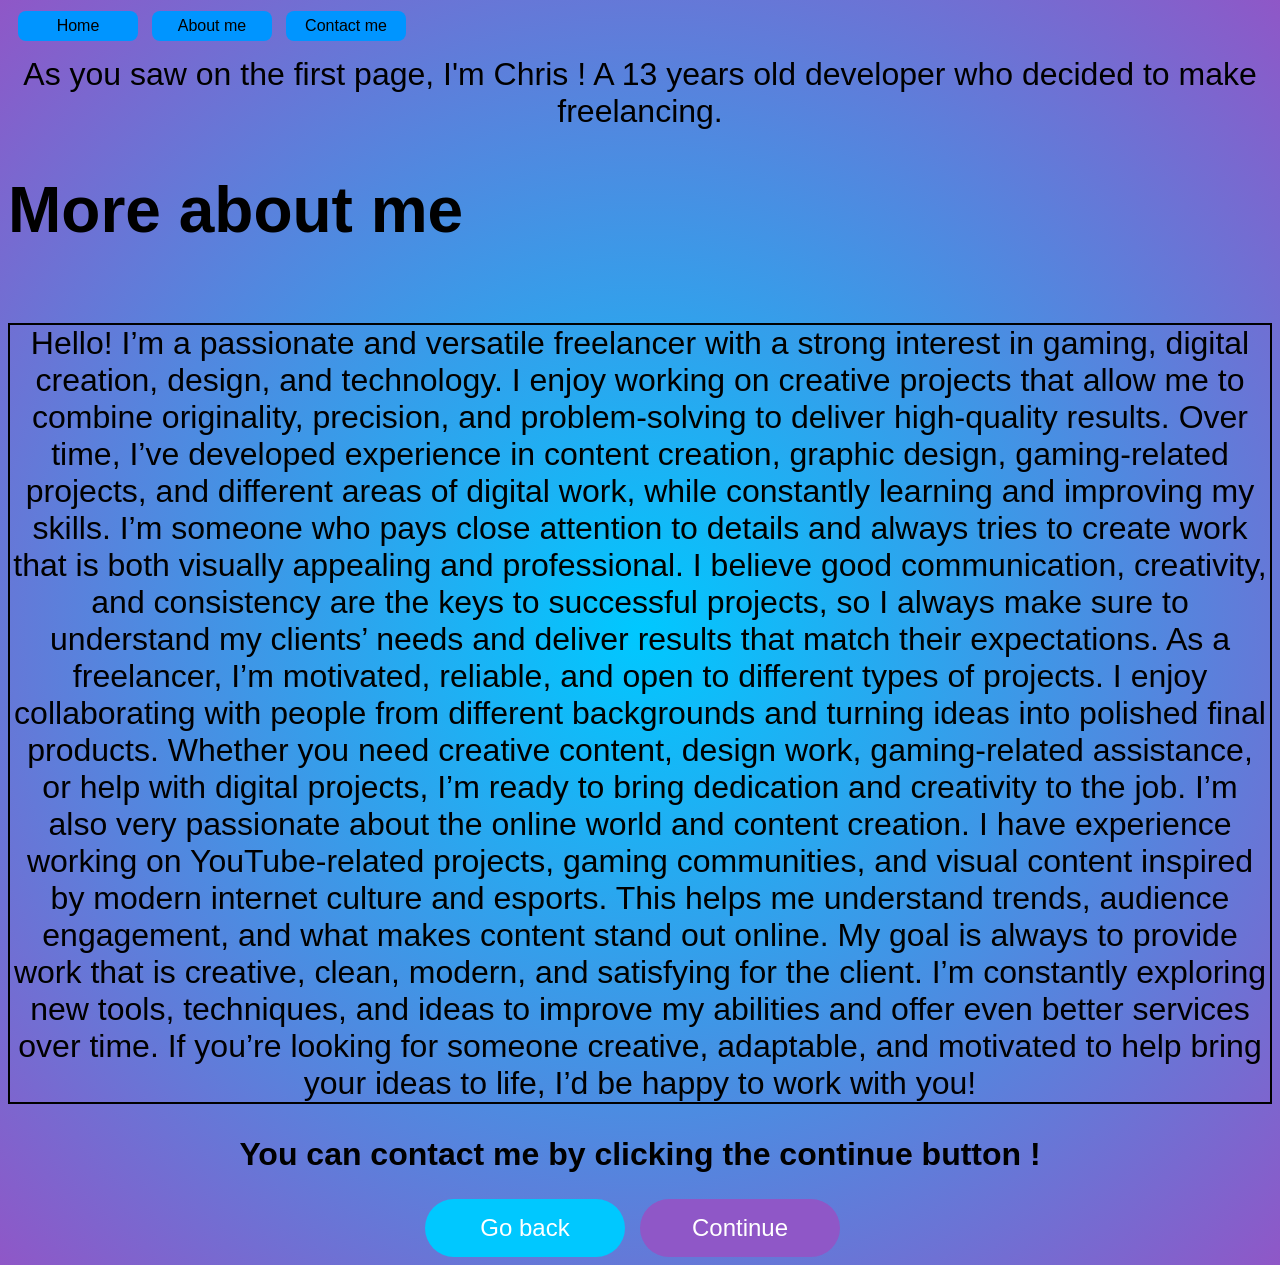
==== page2.html @ 94ecfca2 "Initial commit" ====
<!DOCTYPE html>
<html lang="en">
<head>
    <meta charset="UTF-8">
    <meta name="viewport" content="width=device-width, initial-scale=1.0">
    <link rel="stylesheet" href="style.css">
    <link rel="icon" href="./logo.png">
    <title>Page on development !</title>
</head>

<body>
     <header>
<a href="index.html"><div class="box" id="box4"><button class="page">Home</button></div></div></a>
<a href="page2.html"><div class="box" id="box5"><button class="page">About me</button></div></div></a>
<a href="page2.html"><div class="box" id="box6"><button class="page">Contact me</button></div></div></a>
 </header>

    <p>As you saw on the first page, I'm Chris ! 
        A 13 years old developer who decided to make freelancing.
    </p>

    <h1 class="title" id="moreabt">More about me</h1>

    <br>

    <p id="paragraph">Hello! I’m a passionate and versatile freelancer with a strong interest in gaming, digital creation, design, and technology. I enjoy working on creative projects that allow me to combine originality, precision, and problem-solving to deliver high-quality results. Over time, I’ve developed experience in content creation, graphic design, gaming-related projects, and different areas of digital work, while constantly learning and improving my skills.

I’m someone who pays close attention to details and always tries to create work that is both visually appealing and professional. I believe good communication, creativity, and consistency are the keys to successful projects, so I always make sure to understand my clients’ needs and deliver results that match their expectations.

As a freelancer, I’m motivated, reliable, and open to different types of projects. I enjoy collaborating with people from different backgrounds and turning ideas into polished final products. Whether you need creative content, design work, gaming-related assistance, or help with digital projects, I’m ready to bring dedication and creativity to the job.

I’m also very passionate about the online world and content creation. I have experience working on YouTube-related projects, gaming communities, and visual content inspired by modern internet culture and esports. This helps me understand trends, audience engagement, and what makes content stand out online.

My goal is always to provide work that is creative, clean, modern, and satisfying for the client. I’m constantly exploring new tools, techniques, and ideas to improve my abilities and offer even better services over time.

If you’re looking for someone creative, adaptable, and motivated to help bring your ideas to life, I’d be happy to work with you!
</p>


<h2 style="font-family: 'Segoe UI', Tahoma, Geneva, Verdana, sans-serif; font-size: 2rem; text-align: center;">You can contact me by clicking the continue button !</h2>

    <div class="divbutton">
    <a href="./index.html"><button class="button" id="back">Go back</button></a>
    <button class="button" id="continue">Continue</button>
    </div>
    
</body>
</html>
---- style.css ----
#Welcome{

    color: rgb(98, 0, 255);
    display: flexbox;
    justify-items: end;
    
   
    
}

.title{
    text-align: left;
    font-family: 'Lucida Sans', 'Lucida Sans Regular', 'Lucida Grande', 'Lucida Sans Unicode', Geneva, Verdana, sans-serif;
    font-size: 4rem;
    font-style: bold;
}


p{
    
    margin-top: 15px;
    text-align: center;
    font-family: 'Segoe UI', Tahoma, Geneva, Verdana, sans-serif;
    font-size: 2rem;
}

#paragraph{
    border: 2px, solid black;
}

ul{
    text-align: center;
    font-size: 30px;
    font-family: 'Segoe UI', Tahoma, Geneva, Verdana, sans-serif;
    
}

#chrispic{
   
    width: 250px;
    border-radius: 3000px;
    display: block;
   animation: float 3s ease-in-out infinite;
   margin-left: auto;
   margin-right: auto;
}

 @keyframes float {
            0% {
                transform: translateY(0);
            }

            50% {
                transform: translateY(-20px);
            }

            100% {
                transform: translateY(0);
            }
        }

body{
background: #00c8ff;
background: radial-gradient(circle, rgba(0, 200, 255, 1) 0%, rgba(143, 87, 199, 1) 100%);

}  

.divbutton{
    
     justify-content: center;
    align-items: center;
    display: flex;
    
    
}

.button{
    width: 200px;
    padding-top: 15px;
    padding-bottom: 15px;
    margin-right: 15px;
    font-family: 'Segoe UI', Tahoma, Geneva, Verdana, sans-serif;
    font-size: 1.5rem;
    
    color: white;
    border-radius: 30px;
    
}

#back{
    background-color: rgba(0, 200, 255, 1);
    transition: box-shadow  0.5s ease-in-out;
    border: none;
    cursor: pointer;
}

#back:hover{
    box-shadow: 10px 10px 10px black;
}

#back:active{
    background-color: #0f385b;
}

#continue{
    background-color:  rgba(143, 87, 199, 1);
    transition: box-shadow 0.5s ease-in-out;
    border: none;
    cursor: pointer;
}

#continue:hover{
    box-shadow: 10px 10px 10px black;
}

#continue:active{
    background-color: #321277;
}

.box{
    display: inline;
    justify-content: center;
    font-family: 'Segoe UI', Tahoma, Geneva, Verdana, sans-serif;
    font-size: 25px;
    margin-left: 10px;
    
    
}



.page{
    font-family: 'Segoe UI', Tahoma, Geneva, Verdana, sans-serif;
    font-size: 1rem;
    height: 30px;
    width: 120px;
    background: #0095ff;
    border: none;
    cursor: pointer;
    border-radius: 0.5rem;
    color: rgb(0, 0, 0);
    transition: background-color, width 1.5s ease-in-out;
}

.page:hover{
    background: #246f84;
    width: 250px;
}

.page:active{
    background: rgb(140, 240, 255);
    opacity: 0.77;
}
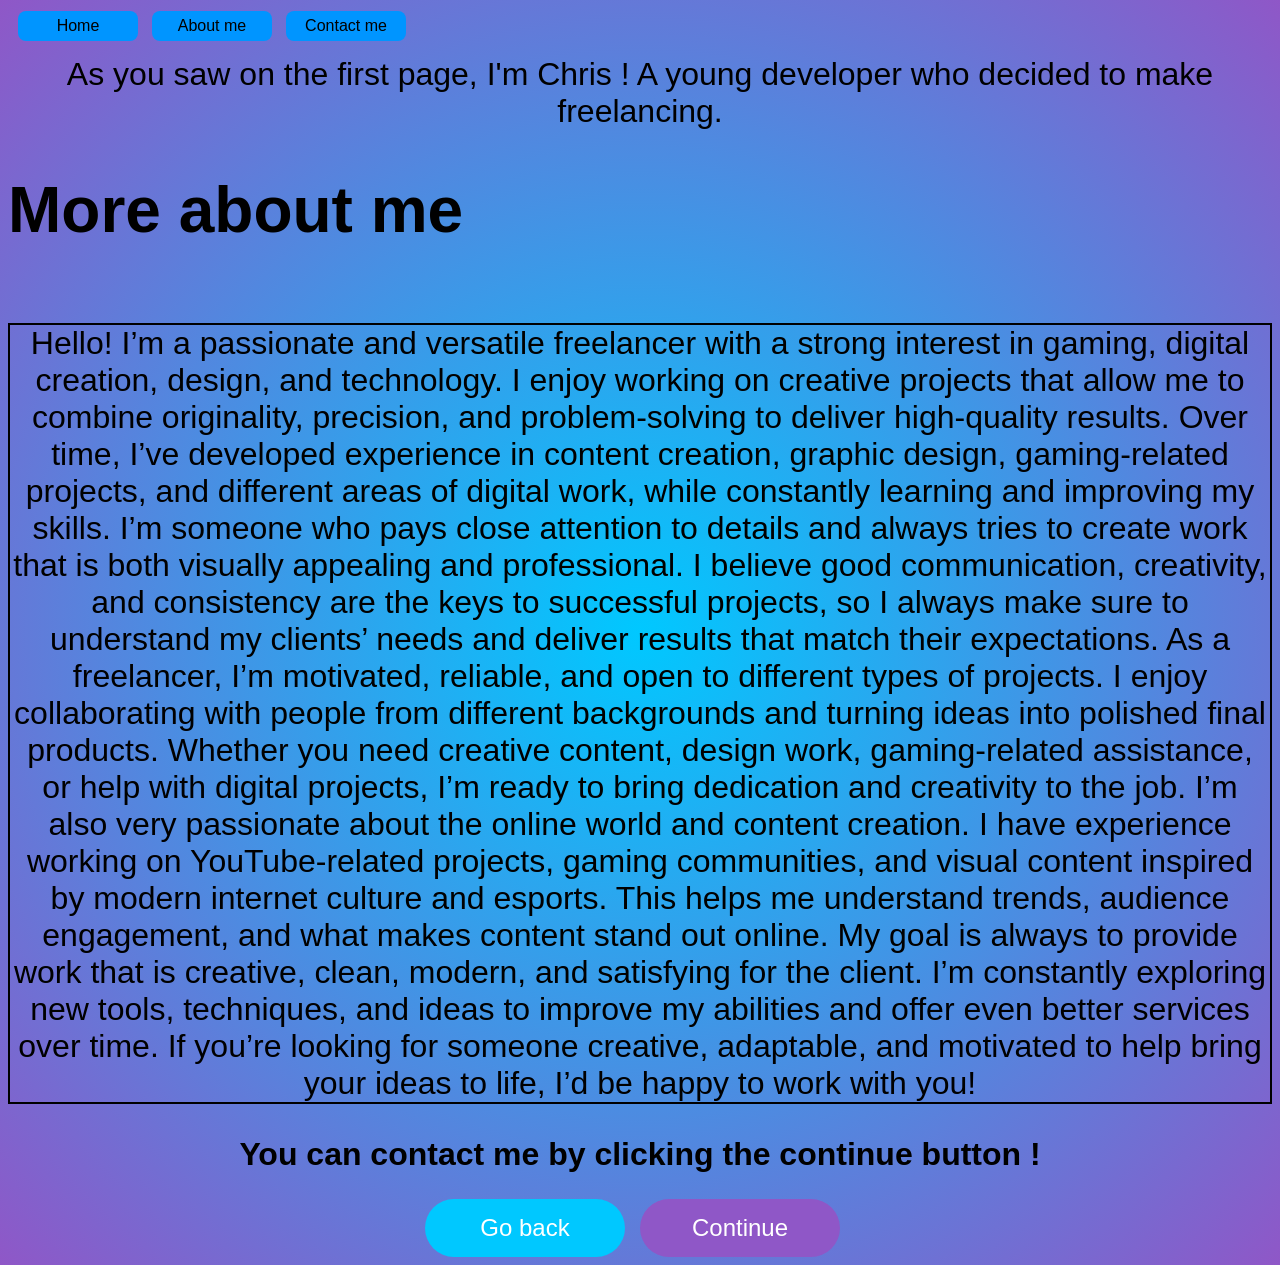
==== commit 1bf450b8: "update" ====
--- a/page2.html
+++ b/page2.html
@@ -5,18 +5,18 @@
     <meta name="viewport" content="width=device-width, initial-scale=1.0">
     <link rel="stylesheet" href="style.css">
     <link rel="icon" href="./logo.png">
-    <title>Page on development !</title>
+    <title>More about me!</title>
 </head>
 
 <body>
      <header>
 <a href="index.html"><div class="box" id="box4"><button class="page">Home</button></div></div></a>
 <a href="page2.html"><div class="box" id="box5"><button class="page">About me</button></div></div></a>
-<a href="page2.html"><div class="box" id="box6"><button class="page">Contact me</button></div></div></a>
+<a href="page3.html"><div class="box" id="box6"><button class="page">Contact me</button></div></div></a>
  </header>
 
     <p>As you saw on the first page, I'm Chris ! 
-        A 13 years old developer who decided to make freelancing.
+        A young developer who decided to make freelancing.
     </p>
 
     <h1 class="title" id="moreabt">More about me</h1>
@@ -41,7 +41,7 @@
 
     <div class="divbutton">
     <a href="./index.html"><button class="button" id="back">Go back</button></a>
-    <button class="button" id="continue">Continue</button>
+    <a href="./page3.html"><button class="button" id="continue">Continue</button></a>
     </div>
     
 </body>
--- a/style.css
+++ b/style.css
@@ -37,9 +37,10 @@
 
 #chrispic{
    
-    width: 250px;
+    width: 300px;
+    display: block;
+    justify-content: center;
     border-radius: 3000px;
-    display: block;
    animation: float 3s ease-in-out infinite;
    margin-left: auto;
    margin-right: auto;
@@ -81,7 +82,7 @@
     margin-right: 15px;
     font-family: 'Segoe UI', Tahoma, Geneva, Verdana, sans-serif;
     font-size: 1.5rem;
-    
+    border: none;
     color: white;
     border-radius: 30px;
     
@@ -150,4 +151,16 @@
 .page:active{
     background: rgb(140, 240, 255);
     opacity: 0.77;
+}
+
+#click{
+    background-color: #00c8ff;
+    transition: background-color ease-in-out .5s;
+}
+
+#click:hover{
+    background-color: #0095ff;
+}
+#click:active{
+    background-color: #0f385b;
 }
